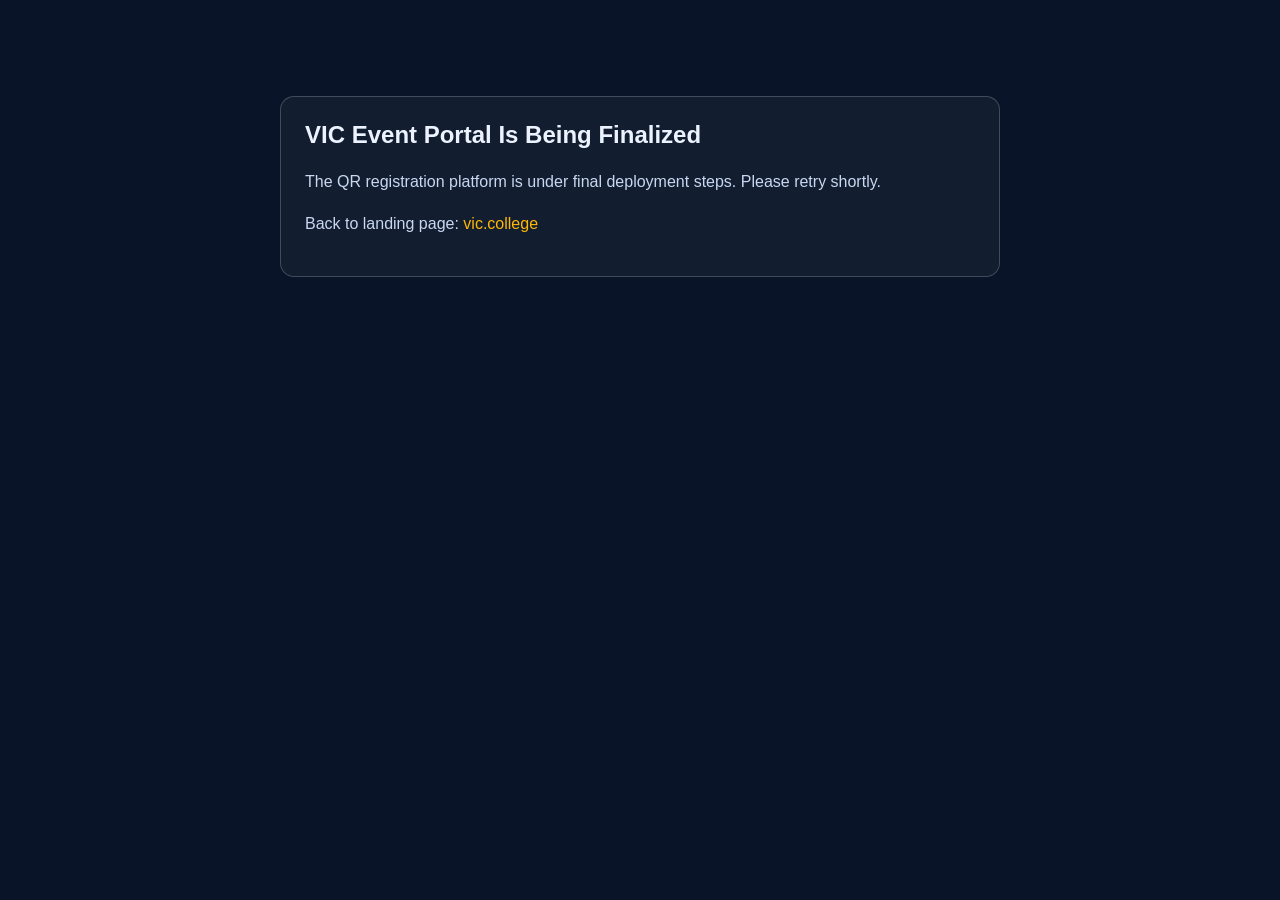
==== app/index.html @ 665d1840 "Serve VIC landing from root and add /app fallback page" ====
<!doctype html>
<html lang="en">
<head>
  <meta charset="utf-8" />
  <meta name="viewport" content="width=device-width, initial-scale=1" />
  <title>VIC Event Portal | Setup In Progress</title>
  <style>
    body { margin: 0; font-family: Arial, sans-serif; background: #091428; color: #ecf3ff; }
    .wrap { max-width: 720px; margin: 8vh auto; padding: 24px; }
    .card { background: rgba(255,255,255,0.04); border: 1px solid rgba(255,255,255,0.2); border-radius: 14px; padding: 24px; }
    h1 { margin-top: 0; }
    p { line-height: 1.6; color: #c8d8f1; }
    a { color: #ffb703; text-decoration: none; }
  </style>
</head>
<body>
  <main class="wrap">
    <section class="card">
      <h1>VIC Event Portal Is Being Finalized</h1>
      <p>The QR registration platform is under final deployment steps. Please retry shortly.</p>
      <p>Back to landing page: <a href="/">vic.college</a></p>
    </section>
  </main>
</body>
</html>
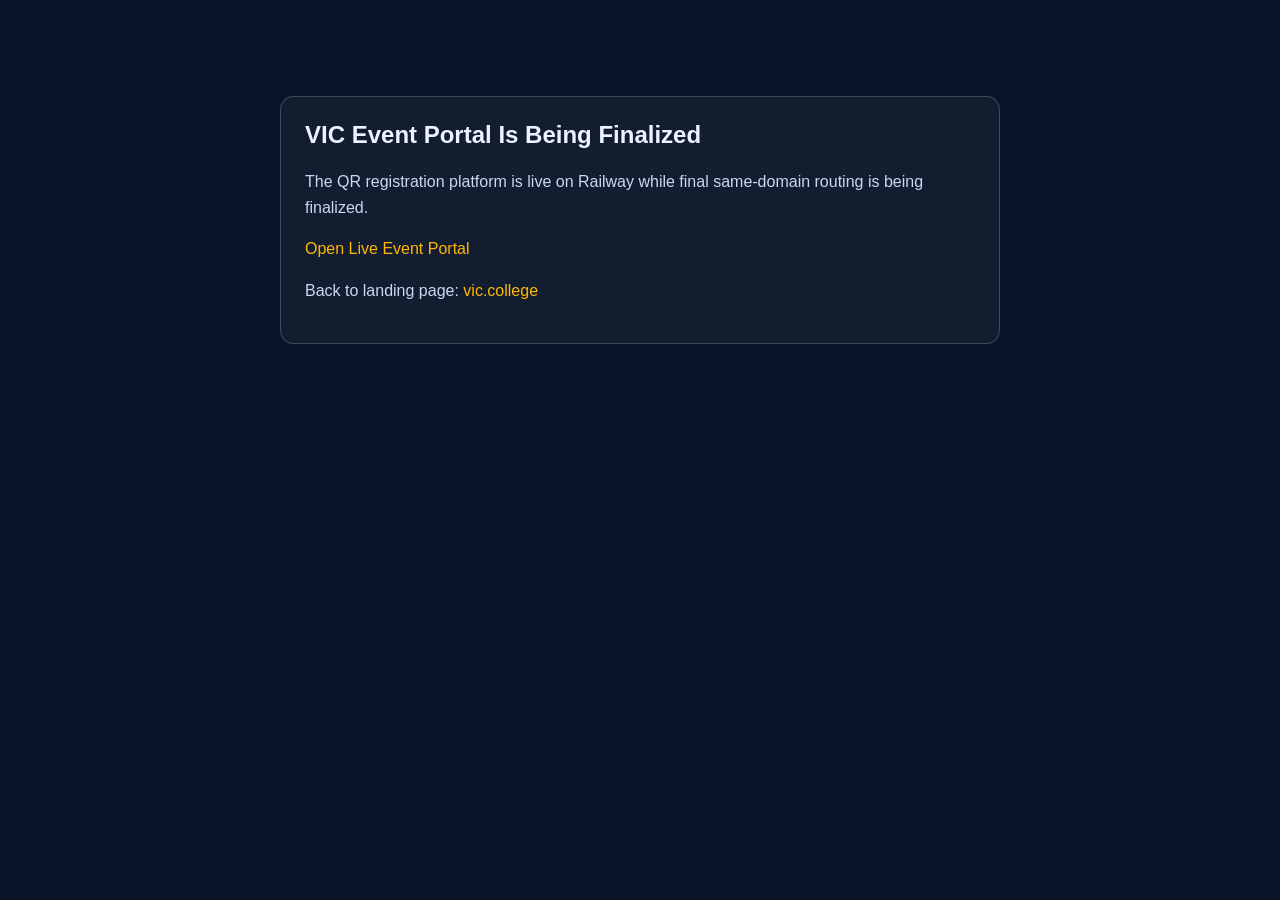
==== commit 810c7298: "Wire Railway production URL into routing config and app bridge" ====
--- a/app/index.html
+++ b/app/index.html
@@ -17,9 +17,15 @@
   <main class="wrap">
     <section class="card">
       <h1>VIC Event Portal Is Being Finalized</h1>
-      <p>The QR registration platform is under final deployment steps. Please retry shortly.</p>
+      <p>The QR registration platform is live on Railway while final same-domain routing is being finalized.</p>
+      <p><a href="https://vidya-innovation-centre-production.up.railway.app">Open Live Event Portal</a></p>
       <p>Back to landing page: <a href="/">vic.college</a></p>
     </section>
   </main>
+  <script>
+    setTimeout(function () {
+      window.location.href = "https://vidya-innovation-centre-production.up.railway.app";
+    }, 1800);
+  </script>
 </body>
 </html>
